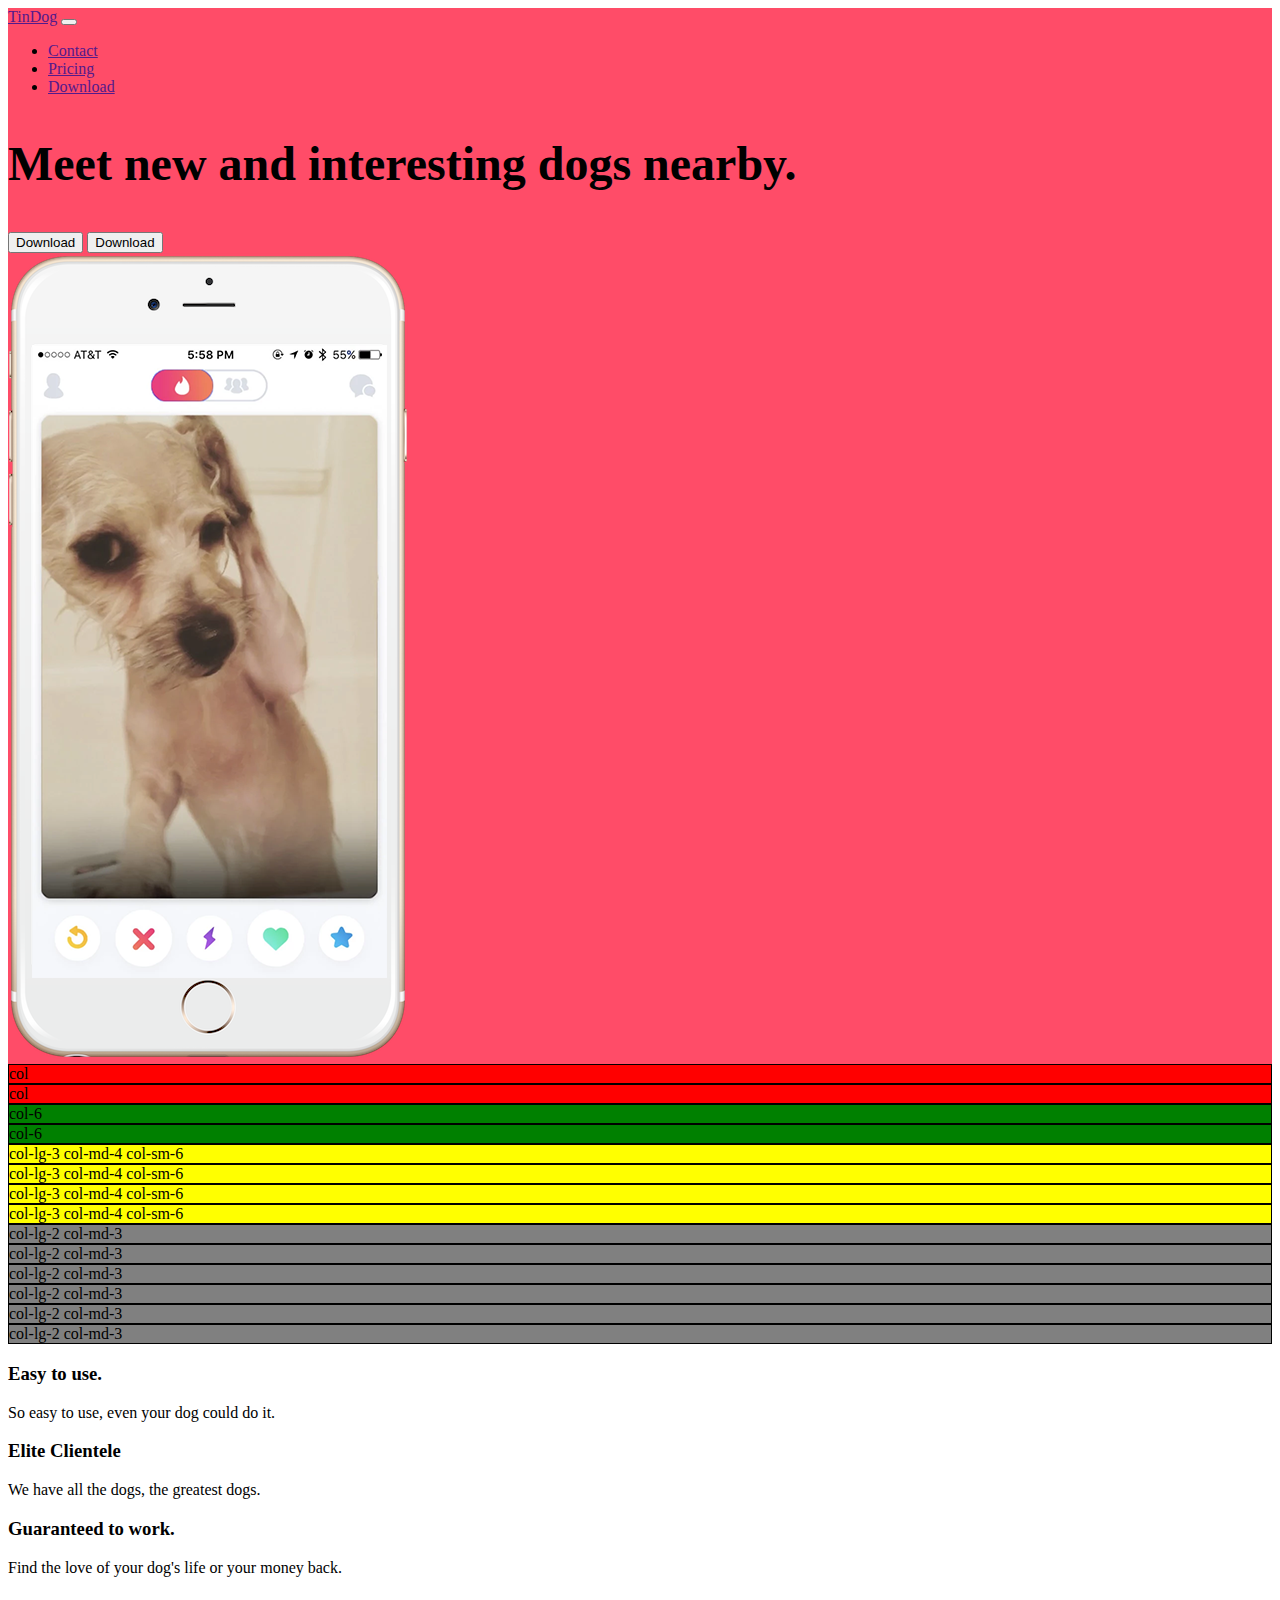
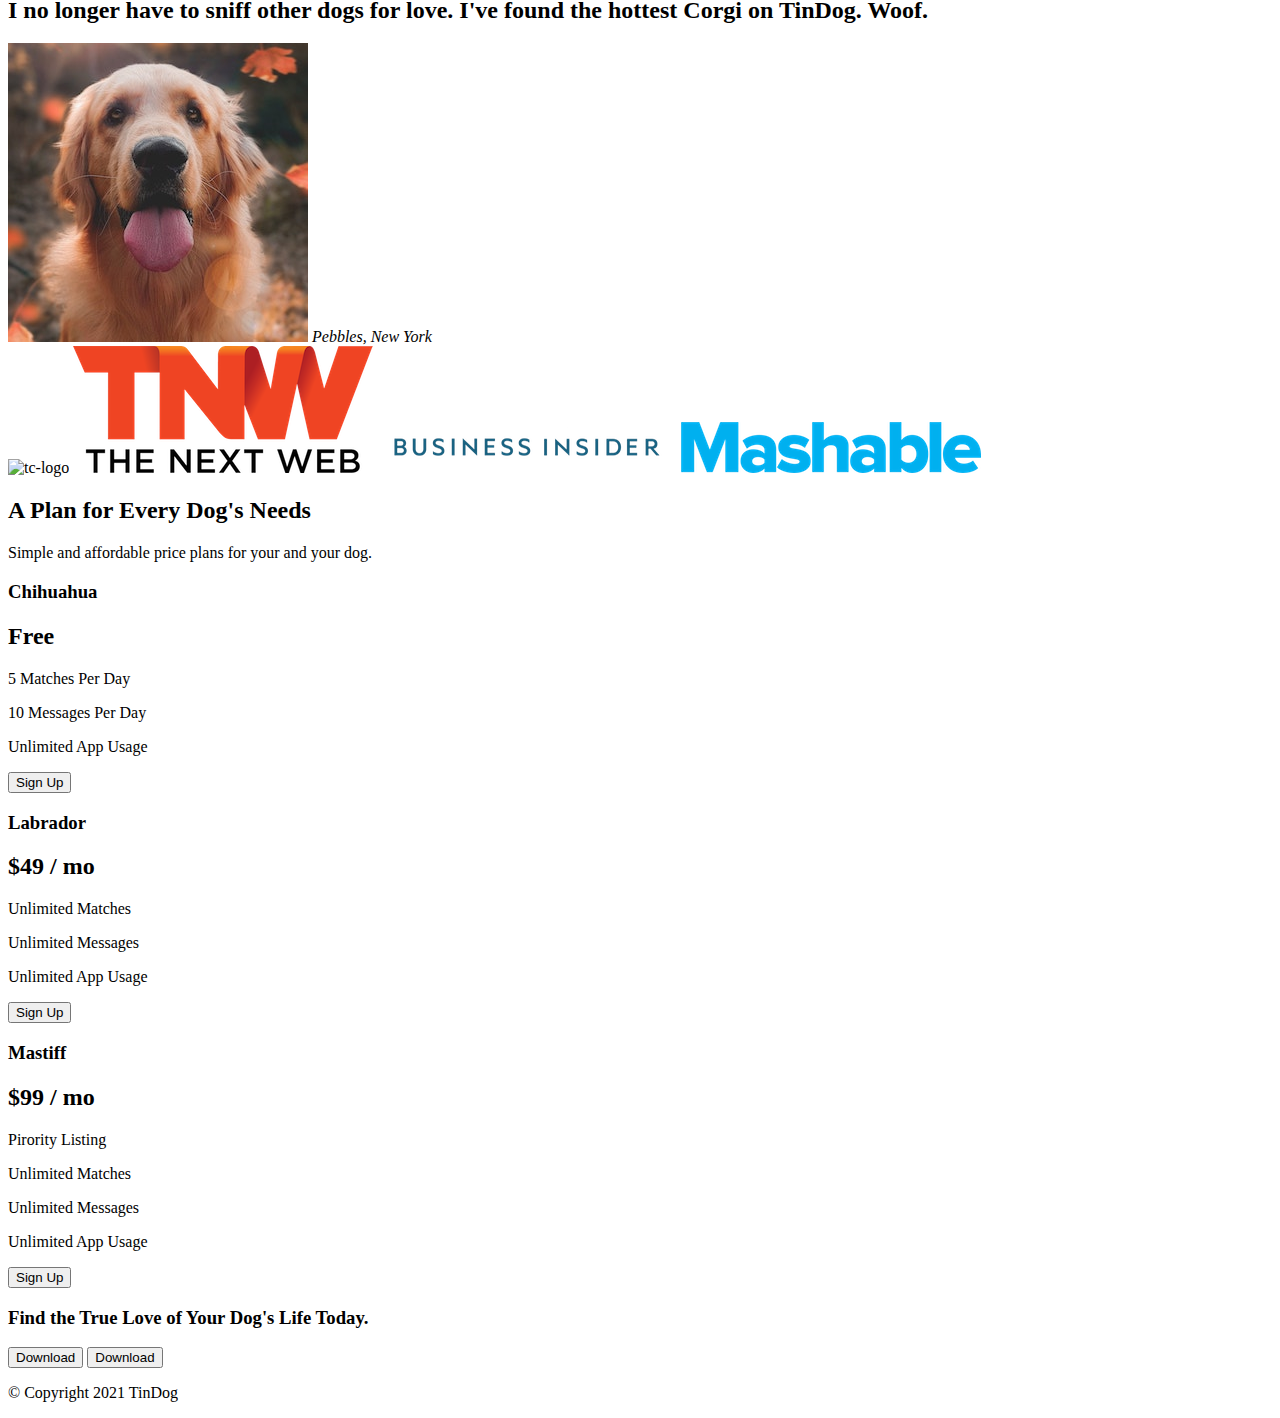
==== index1.html @ 60d767d6 "working with rows in bootstrap" ====
<!DOCTYPE html>
<html>

<head>
  <meta charset="utf-8">
  <title>TinDog</title>
  <link href="https://cdn.jsdelivr.net/npm/bootstrap@5.0.1/dist/css/bootstrap.min.css" rel="stylesheet" integrity="sha384-+0n0xVW2eSR5OomGNYDnhzAbDsOXxcvSN1TPprVMTNDbiYZCxYbOOl7+AMvyTG2x" crossorigin="anonymous">
  <link rel="stylesheet" href="/css/styles.css">
  <link href="https://fonts.googleapis.com/css2?family=Montserrat:wght@100;300;400;500;900&family=Ubuntu:wght@300;400;700&display=swap" rel="stylesheet">
</head>

<body>

  <section id="title">

    <!-- Nav Bar -->
    <nav class="navbar navbar-expand-lg navbar-dark bg-dark">
      <a class="navbar-brand" href="">TinDog</a>
      <button class="navbar-toggler" type="button" data-bs-toggle="collapse" data-bs-target="#navbarTogglerDemo01" aria-controls="navbarTogglerDemo01" aria-expanded="false" aria-label="Toggle navigation">
        <span class="navbar-toggler-icon"></span>
      </button>

      <div class="collapse navbar-collapse" id="navbarTogglerDemo01">
        <ul class="navbar-nav ml-auto">
          <li class="nav-item">
            <a class="nav-link" href="">Contact</a>
          </li>
          <li class="nav-item">
            <a class="nav-link" href="">Pricing</a>
          </li>
          <li class="nav-item">
            <a class="nav-link" href="">Download</a>
          </li>
        </ul>
      </div>
    </nav>



    <!-- Title -->

    <div>
      <h1>Meet new and interesting dogs nearby.</h1>
      <button type="button">Download</button>
      <button type="button">Download</button>
    </div>
    <div>
      <img src="images/iphone6.png" alt="iphone-mockup">
    </div>

    <div class="row">
      <div class="col" style="background-color:red; border: 1px solid">
        col
      </div>
      <div class="col" style="background-color:red; border: 1px solid">
        col
      </div>


      <div class="row">
        <div class="col-6" style="background-color:green; border: 1px solid">
          col-6
        </div>
        <div class="col-6" style="background-color:green; border: 1px solid">
          col-6
        </div>

        <div class="row">
          <div class="col-lg-2 col-md-4 col-sm-6" style="background-color:yellow; border: 1px solid">
            col-lg-3 col-md-4 col-sm-6
          </div>
          <div class="col-lg-3 col-md-4 col-sm-6" style="background-color:yellow; border: 1px solid">
            col-lg-3 col-md-4 col-sm-6
          </div>

          <div class="row">
            <div class="col-lg-3 col-md-4 col-sm-6" style="background-color:yellow; border: 1px solid">
              col-lg-3 col-md-4 col-sm-6
            </div>
            <div class="col-lg-3 col-md-4 col-sm-6" style="background-color:yellow; border: 1px solid">
              col-lg-3 col-md-4 col-sm-6
            </div>
          </div>

          <div class="row">
            <div class="col-lg-2 col-md-3 col-sm-12" style="background-color:grey; border: 1px solid">
            col-lg-2 col-md-3
            </div>
            <div class="col-lg-2 col-md-3 col-sm-12" style="background-color:grey; border: 1px solid">
            col-lg-2 col-md-3
            </div>
            <div class="col-lg-2 col-md-3 col-sm-12" style="background-color:grey; border: 1px solid">
            col-lg-2 col-md-3
            </div>
            <div class="col-lg-2 col-md-3 col-sm-12" style="background-color:grey; border: 1px solid">
            col-lg-2 col-md-3
            </div>
            <div class="col-lg-2 col-md-3 col-sm-12" style="background-color:grey; border: 1px solid">
            col-lg-2 col-md-3
            </div>
            <div class="col-lg-2 col-md-3 col-sm-12" style="background-color:grey; border: 1px solid">
            col-lg-2 col-md-3
            </div>
          </div>



  </section>


  <!-- Features -->

  <section id="features">

    <h3>Easy to use.</h3>
    <p>So easy to use, even your dog could do it.</p>

    <h3>Elite Clientele</h3>
    <p>We have all the dogs, the greatest dogs.</p>

    <h3>Guaranteed to work.</h3>
    <p>Find the love of your dog's life or your money back.</p>

  </section>


  <!-- Testimonials -->

  <section id="testimonials">

    <h2>I no longer have to sniff other dogs for love. I've found the hottest Corgi on TinDog. Woof.</h2>
    <img src="images/dog-img.jpg" alt="dog-profile">
    <em>Pebbles, New York</em>

    <!-- <h2 class="testimonial-text">My dog used to be so lonely, but with TinDog's help, they've found the love of their life. I think.</h2>
    <img class="testimonial-image" src="images/lady-img.jpg" alt="lady-profile">
    <em>Beverly, Illinois</em> -->

  </section>


  <!-- Press -->

  <section id="press">
    <img src="images/techcrunch.png" alt="tc-logo">
    <img src="images/tnw.png" alt="tnw-logo">
    <img src="images/bizinsider.png" alt="biz-insider-logo">
    <img src="images/mashable.png" alt="mashable-logo">

  </section>


  <!-- Pricing -->

  <section id="pricing">

    <h2>A Plan for Every Dog's Needs</h2>
    <p>Simple and affordable price plans for your and your dog.</p>


    <h3>Chihuahua</h3>
    <h2>Free</h2>
    <p>5 Matches Per Day</p>
    <p>10 Messages Per Day</p>
    <p>Unlimited App Usage</p>
    <button type="button">Sign Up</button>


    <h3>Labrador</h3>
    <h2>$49 / mo</h2>
    <p>Unlimited Matches</p>
    <p>Unlimited Messages</p>
    <p>Unlimited App Usage</p>
    <button type="button">Sign Up</button>


    <h3>Mastiff</h3>
    <h2>$99 / mo</h2>
    <p>Pirority Listing</p>
    <p>Unlimited Matches</p>
    <p>Unlimited Messages</p>
    <p>Unlimited App Usage</p>
    <button type="button">Sign Up</button>

  </section>


  <!-- Call to Action -->

  <section id="cta">

    <h3>Find the True Love of Your Dog's Life Today.</h3>
    <button type="button">Download</button>
    <button type="button">Download</button>

  </section>


  <!-- Footer -->

  <footer id="footer">

    <p>© Copyright 2021 TinDog</p>

  </footer>

  <script src="https://cdn.jsdelivr.net/npm/bootstrap@5.0.1/dist/js/bootstrap.bundle.min.js" integrity="sha384-gtEjrD/SeCtmISkJkNUaaKMoLD0//ElJ19smozuHV6z3Iehds+3Ulb9Bn9Plx0x4" crossorigin="anonymous"></script>
</body>

</html>
---- css/styles.css ----
h1 {
  font-family: 'Montserrat-black, sans-serif';
  font-size: 3rem;
  line-height: 1.5;
  font-weight: 900;
}

#title {
  background-color: #ff4c68;
}
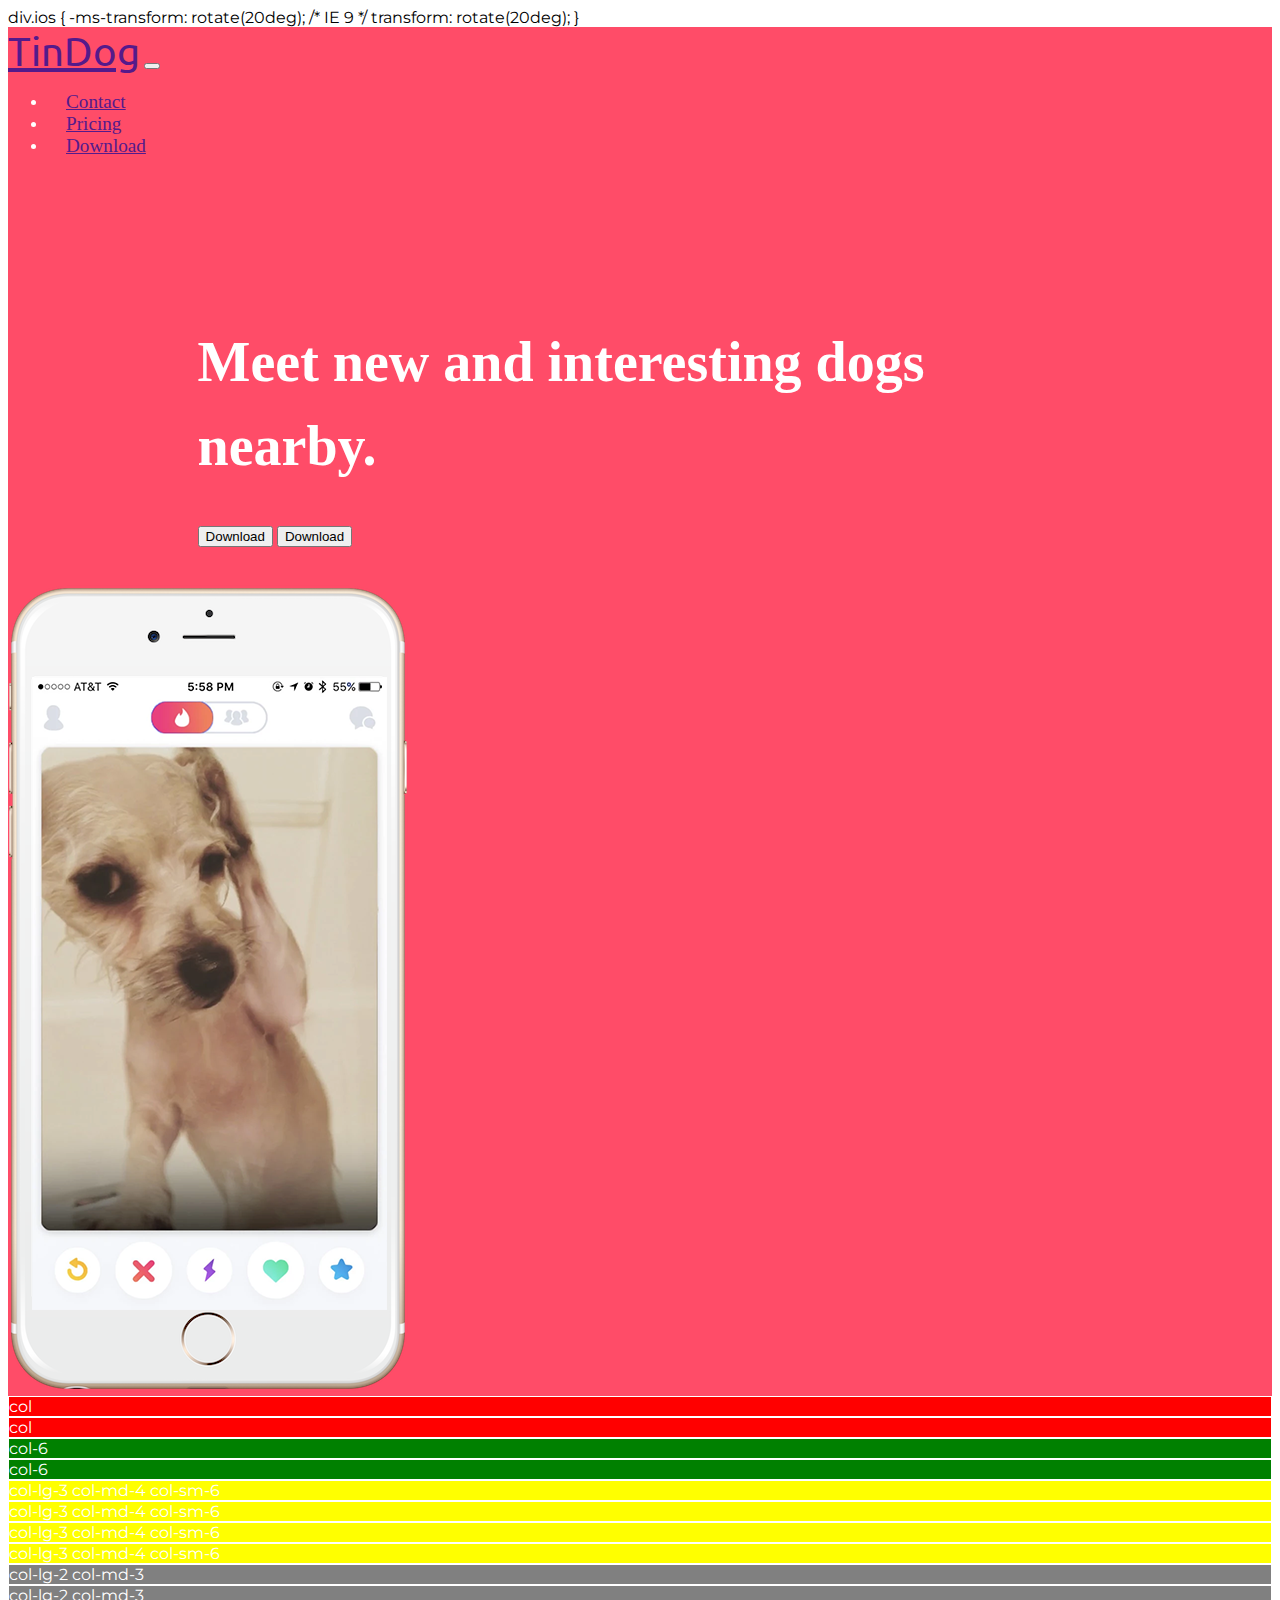
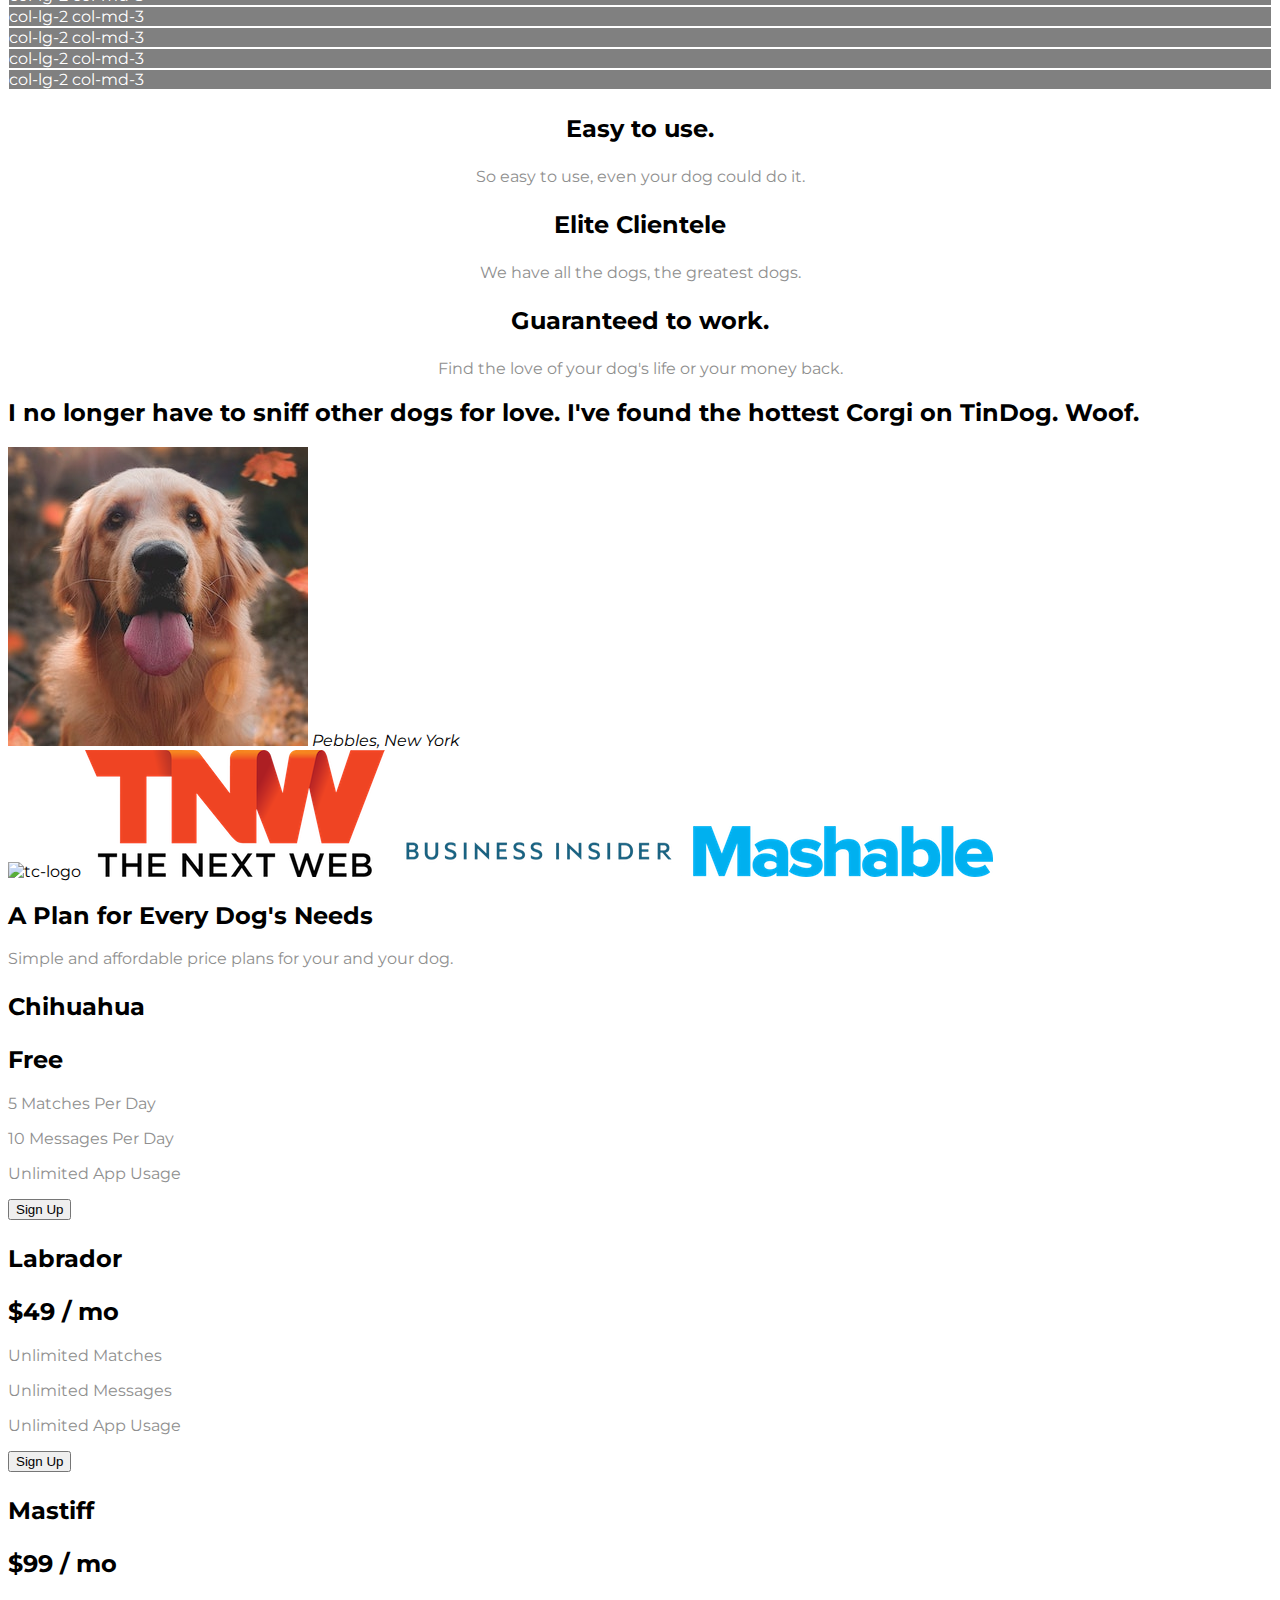
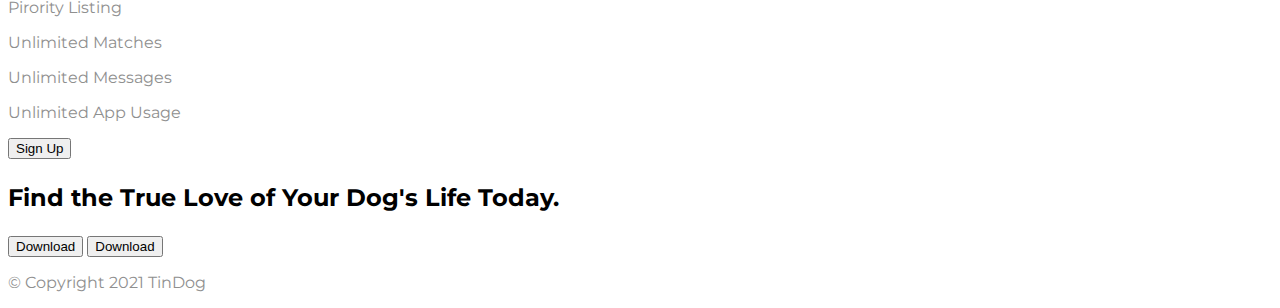
==== commit 9d443063: "working with sections" ====
--- a/index1.html
+++ b/index1.html
@@ -7,12 +7,23 @@
   <link href="https://cdn.jsdelivr.net/npm/bootstrap@5.0.1/dist/css/bootstrap.min.css" rel="stylesheet" integrity="sha384-+0n0xVW2eSR5OomGNYDnhzAbDsOXxcvSN1TPprVMTNDbiYZCxYbOOl7+AMvyTG2x" crossorigin="anonymous">
   <link rel="stylesheet" href="/css/styles.css">
   <link href="https://fonts.googleapis.com/css2?family=Montserrat:wght@100;300;400;500;900&family=Ubuntu:wght@300;400;700&display=swap" rel="stylesheet">
+
+  div.ios {
+
+    -ms-transform: rotate(20deg); /* IE 9 */
+    transform: rotate(20deg);
+  }
+
+
+
+
 </head>
 
+
 <body>
 
   <section id="title">
-
+<div>
     <!-- Nav Bar -->
     <nav class="navbar navbar-expand-lg navbar-dark bg-dark">
       <a class="navbar-brand" href="">TinDog</a>
@@ -20,7 +31,7 @@
         <span class="navbar-toggler-icon"></span>
       </button>
 
-      <div class="collapse navbar-collapse" id="navbarTogglerDemo01">
+      <div class="navbar-collapse collapse" id="navbarTogglerDemo01">
         <ul class="navbar-nav ml-auto">
           <li class="nav-item">
             <a class="nav-link" href="">Contact</a>
@@ -39,14 +50,18 @@
 
     <!-- Title -->
 
-    <div>
+    <div class="container-fluid">
       <h1>Meet new and interesting dogs nearby.</h1>
       <button type="button">Download</button>
       <button type="button">Download</button>
     </div>
-    <div>
+
+
+    <div class="ios">
       <img src="images/iphone6.png" alt="iphone-mockup">
-    </div>
+      </div>
+
+
 
     <div class="row">
       <div class="col" style="background-color:red; border: 1px solid">
@@ -103,7 +118,7 @@
             </div>
           </div>
 
-
+</div>
 
   </section>
 
--- a/css/styles.css
+++ b/css/styles.css
@@ -1,10 +1,77 @@
+body{
+font-family: Montserrat;
+}
+
 h1 {
   font-family: 'Montserrat-black, sans-serif';
-  font-size: 3rem;
+  font-size: 3.5rem;
   line-height: 1.5;
   font-weight: 900;
 }
 
+h3{
+  font-family: "Montserrat";
+  font-weight: bold;
+  font-size: 1.5rem;
+}
+
+p{
+  color: #8f8f8f;
+}
+
 #title {
   background-color: #ff4c68;
+  color: #fff;
 }
+
+.container-fluid{
+  padding: 3% 15%;
+}
+
+/* navigationbar */
+
+.navbar{
+  padding: 0 0 4.5rem;
+}
+
+.navbar-brand{
+  font-family: Ubuntu;
+  font-size: 2.5rem;
+}
+
+.nav-item{
+  padding: 0 18px;
+}
+
+.nav-link{
+  font-size: 1.2rem;
+  font-family: Montserrat-light;
+}
+
+/* download buttons */
+
+.download-button{
+  margin: 5% 3% 5% 0;
+}
+
+/* title image */
+
+.title-image{
+  width: 60%;
+  transform: rotate(25deg);
+}
+
+#features{
+  text-align: center;
+  margin: auto;
+}
+
+.fas{
+  color: #ef8172;
+  font-size: 7rem;
+  margin-top: 3rem;
+  }
+
+.fas:hover{
+  color: #ff4c68;
+}
